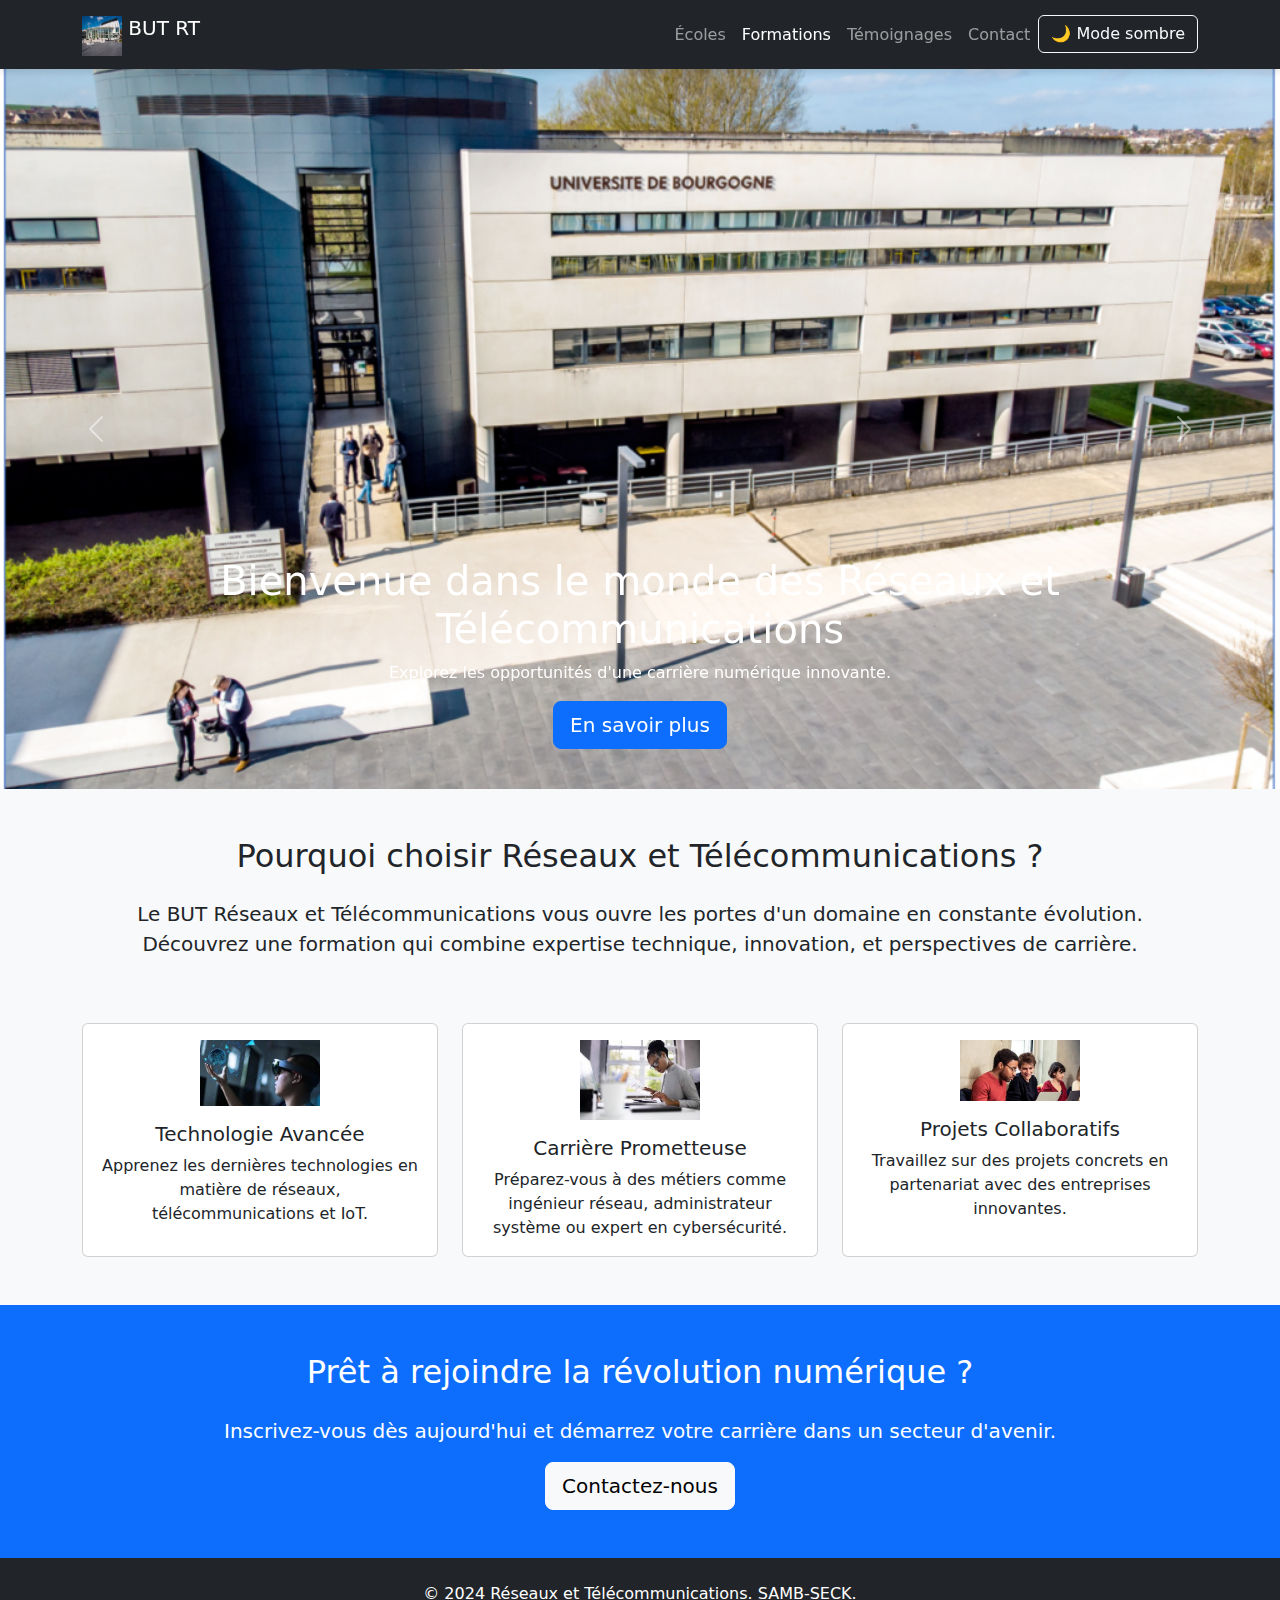
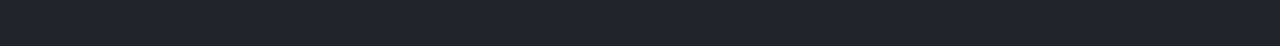
==== index.html @ 99275be7 "Add files via upload" ====
<!DOCTYPE html>
<html lang="fr">
<head>
    <meta charset="UTF-8">
    <meta name="viewport" content="width=device-width, initial-scale=1.0">
    <title>Accueil - Réseaux et Télécommunications</title>
    <link href="https://cdn.jsdelivr.net/npm/bootstrap@5.3.0-alpha1/dist/css/bootstrap.min.css" rel="stylesheet">
    <link rel="stylesheet" href="styles.css">
</head>
<body>
    <header>
        <nav class="navbar navbar-expand-lg navbar-dark bg-dark sticky-top">
            <div class="container">
                <!-- Logo -->
                <a class="navbar-brand" href="index.html">
                    <img src="iut_auxerre.jpg" alt="Logo BUT RT" width="40" height="40" class="d-inline-block align-text-top">
                    BUT RT
                </a>

                <!-- Burger Button -->
                <button class="navbar-toggler" type="button" data-bs-toggle="collapse" data-bs-target="#navbarNav" aria-controls="navbarNav" aria-expanded="false" aria-label="Toggle navigation">
                    <span class="navbar-toggler-icon"></span>
                </button>

                <!-- Navigation Links -->
                <div class="collapse navbar-collapse" id="navbarNav">
                    <ul class="navbar-nav ms-auto">
                        <li class="nav-item">
                            <a class="nav-link" href="ecoles.html">Écoles</a>
                        </li>
                        <li class="nav-item">
                            <a class="nav-link active" href="formations.html">Formations</a>
                        </li>
                        <li class="nav-item">
                            <a class="nav-link" href="temoignages.html">Témoignages</a>
                        </li>
                        <li class="nav-item">
                            <a class="nav-link" href="contact.html">Contact</a>
                        </li>
                        <!-- Dynamic Toggle Button for Light/Dark Mode -->
                        <li class="nav-item">
                            <button id="theme-toggle" class="btn btn-outline-light">🌙 Mode sombre</button>
                        </li>
                    </ul>
                </div>
            </div>
        </nav>
    </header>

    <main>
        <!-- Hero Section / Slider -->
        <section id="hero" class="carousel slide" data-bs-ride="carousel">
            <div class="carousel-inner">
                <div class="carousel-item active">
                    <img src="image_but.png" class="d-block w-100" alt="Image Hero 1" style="height: 80vh; object-fit: cover;">
                    <div class="carousel-caption d-none d-md-block">
                        <h1>Bienvenue dans le monde des Réseaux et Télécommunications</h1>
                        <p>Explorez les opportunités d'une carrière numérique innovante.</p>
                        <a href="formations.html" class="btn btn-primary btn-lg">En savoir plus</a>
                    </div>
                </div>
                <div class="carousel-item">
                    <img src="image_iut.jpg" class="d-block w-100" alt="Image Hero 2" style="height: 80vh; object-fit: cover;">
                    <div class="carousel-caption d-none d-md-block">
                        <h1>Développez vos compétences en cybersécurité et IoT</h1>
                        <p>Rejoignez une formation qui allie pratique et technologie de pointe.</p>
                        <a href="ecoles.html" class="btn btn-primary btn-lg">Découvrez les écoles</a>
                    </div>
                </div>
            </div>
            <button class="carousel-control-prev" type="button" data-bs-target="#hero" data-bs-slide="prev">
                <span class="carousel-control-prev-icon" aria-hidden="true"></span>
                <span class="visually-hidden">Précédent</span>
            </button>
            <button class="carousel-control-next" type="button" data-bs-target="#hero" data-bs-slide="next">
                <span class="carousel-control-next-icon" aria-hidden="true"></span>
                <span class="visually-hidden">Suivant</span>
            </button>
        </section>

        <!-- About Section -->
        <section id="about" class="py-5 bg-light">
            <div class="container">
                <div class="row text-center">
                    <h2 class="mb-4">Pourquoi choisir Réseaux et Télécommunications ?</h2>
                    <p class="lead">Le BUT Réseaux et Télécommunications vous ouvre les portes d'un domaine en constante évolution. Découvrez une formation qui combine expertise technique, innovation, et perspectives de carrière.</p>
                </div>
                <div class="row mt-5">
                    <div class="col-md-4">
                        <div class="card h-100 text-center">
                            <div class="card-body">
                                <img src="technologie.jpg" alt="Icon Tech" class="mb-3" style="max-width: 120px;">
                                <h5 class="card-title">Technologie Avancée</h5>
                                <p class="card-text">Apprenez les dernières technologies en matière de réseaux, télécommunications et IoT.</p>
                            </div>
                        </div>
                    </div>
                    <div class="col-md-4">
                        <div class="card h-100 text-center">
                            <div class="card-body">
                                <img src="carrière.jpg" alt="Icon Career" class="mb-3" style="max-width: 120px;">
                                <h5 class="card-title">Carrière Prometteuse</h5>
                                <p class="card-text">Préparez-vous à des métiers comme ingénieur réseau, administrateur système ou expert en cybersécurité.</p>
                            </div>
                        </div>
                    </div>
                    <div class="col-md-4">
                        <div class="card h-100 text-center">
                            <div class="card-body">
                                <img src="projetcollab.jpg" alt="Icon Collaboration" class="mb-3" style="max-width: 120px;">
                                <h5 class="card-title">Projets Collaboratifs</h5>
                                <p class="card-text">Travaillez sur des projets concrets en partenariat avec des entreprises innovantes.</p>
                            </div>
                        </div>
                    </div>
                </div>
            </div>
        </section>

        <!-- Call to Action -->
        <section id="cta" class="py-5 text-white bg-primary text-center">
            <div class="container">
                <h2 class="mb-4">Prêt à rejoindre la révolution numérique ?</h2>
                <p class="lead">Inscrivez-vous dès aujourd'hui et démarrez votre carrière dans un secteur d'avenir.</p>
                <a href="contact.html" class="btn btn-light btn-lg">Contactez-nous</a>
            </div>
        </section>
    </main>

    <!-- Footer Section -->
    <footer class="bg-dark text-white py-4">
        <div class="container text-center">
            <p>&copy; 2024 Réseaux et Télécommunications. SAMB-SECK.</p>
        </div>
    </footer>
    
    <script src="scripts.js"></script>
    <script src="https://cdn.jsdelivr.net/npm/bootstrap@5.3.0-alpha1/dist/js/bootstrap.bundle.min.js"></script>
</body>
</html>
---- styles.css ----
/* Fade-in animation */
.fade-in {
    opacity: 0;
    transform: translateY(20px);
    transition: opacity 0.6s ease-out, transform 0.6s ease-out;
}

.fade-in.show {
    opacity: 1;
    transform: translateY(0);
}

/* Sticky Navbar Transition */
.navbar.sticky-top {
    background: #ffffff;
    box-shadow: 0 4px 6px rgba(0, 0, 0, 0.1);
    transition: background 0.3s, box-shadow 0.3s;
}

/* Dark Mode */
body.dark-mode {
    background-color: #121212;
    color: #ffffff;
}

body.dark-mode .navbar {
    background-color: #333;
    color: #fff;
}

body.dark-mode .btn-secondary {
    background-color: #555;
    color: #fff;
}
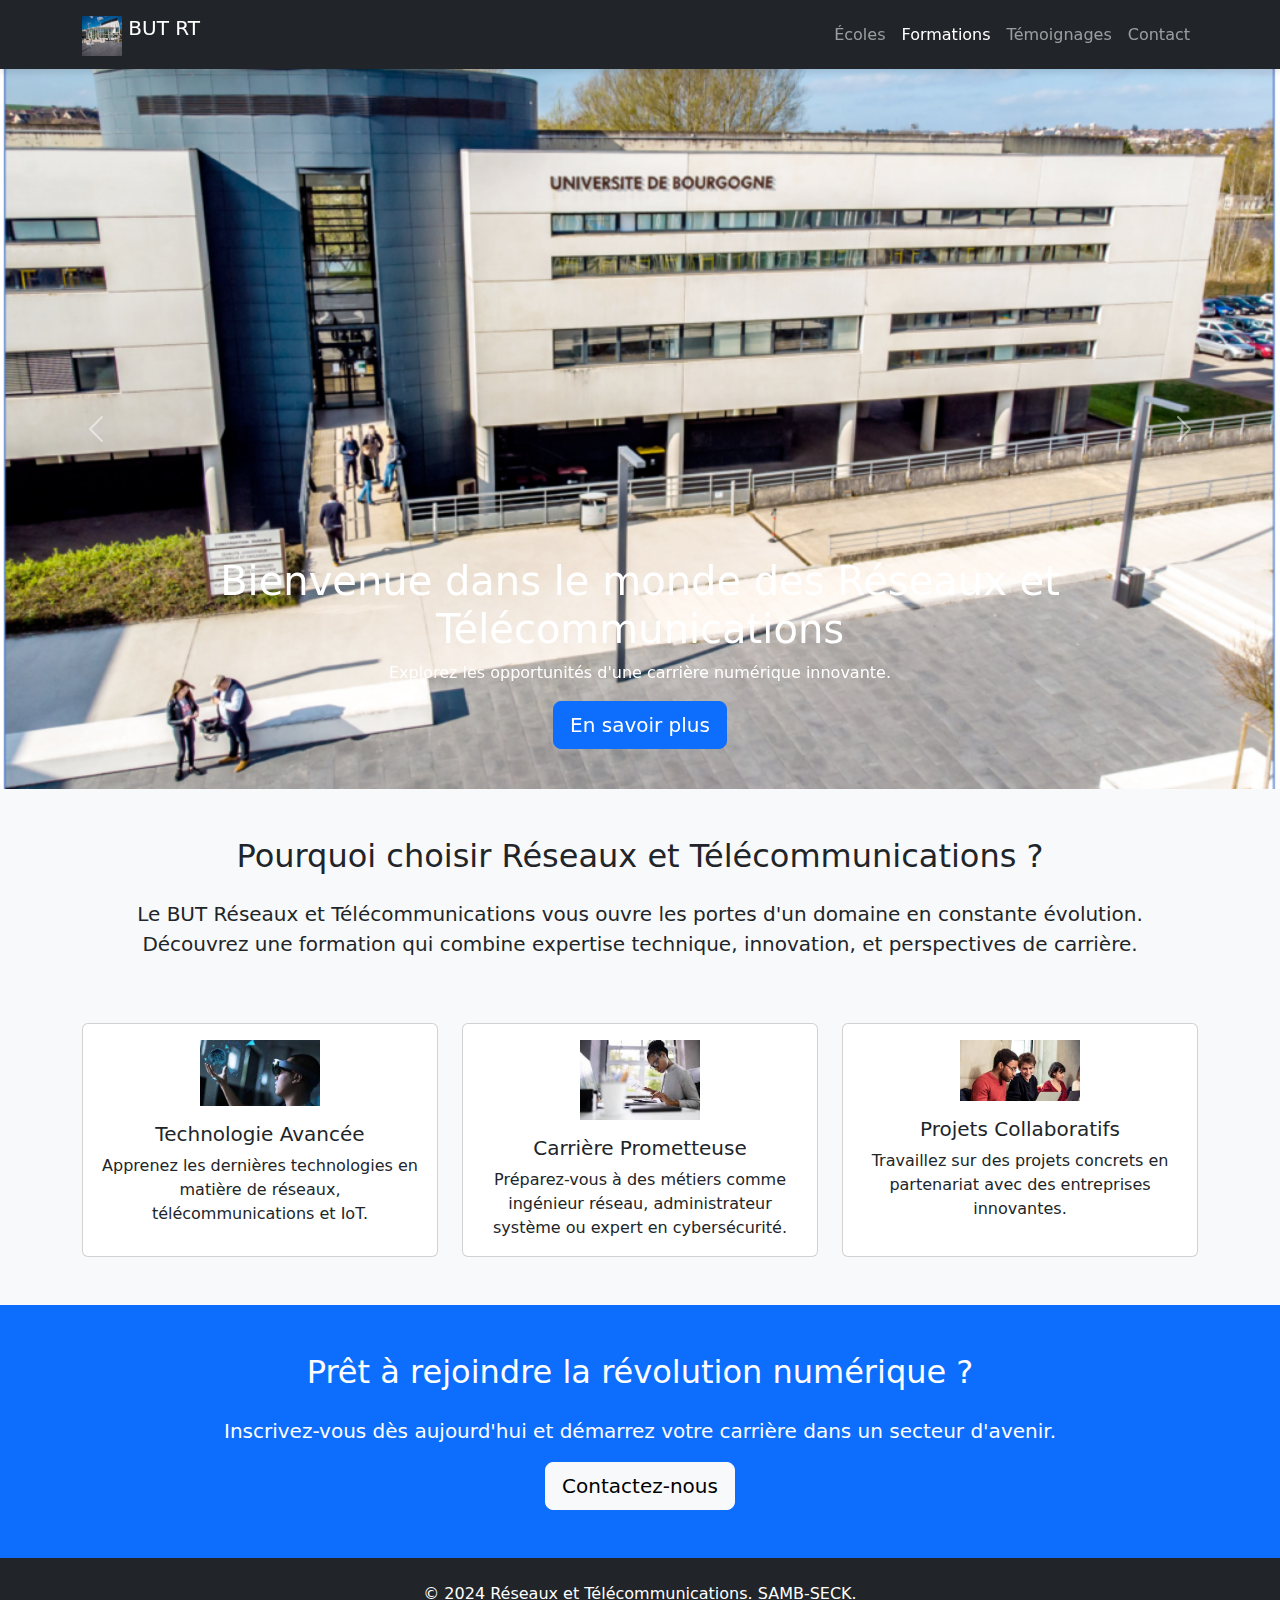
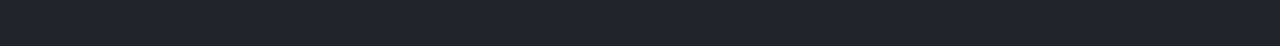
==== commit 75e5f38e: "Update index.html" ====
--- a/index.html
+++ b/index.html
@@ -36,10 +36,6 @@
                         </li>
                         <li class="nav-item">
                             <a class="nav-link" href="contact.html">Contact</a>
-                        </li>
-                        <!-- Dynamic Toggle Button for Light/Dark Mode -->
-                        <li class="nav-item">
-                            <button id="theme-toggle" class="btn btn-outline-light">🌙 Mode sombre</button>
                         </li>
                     </ul>
                 </div>
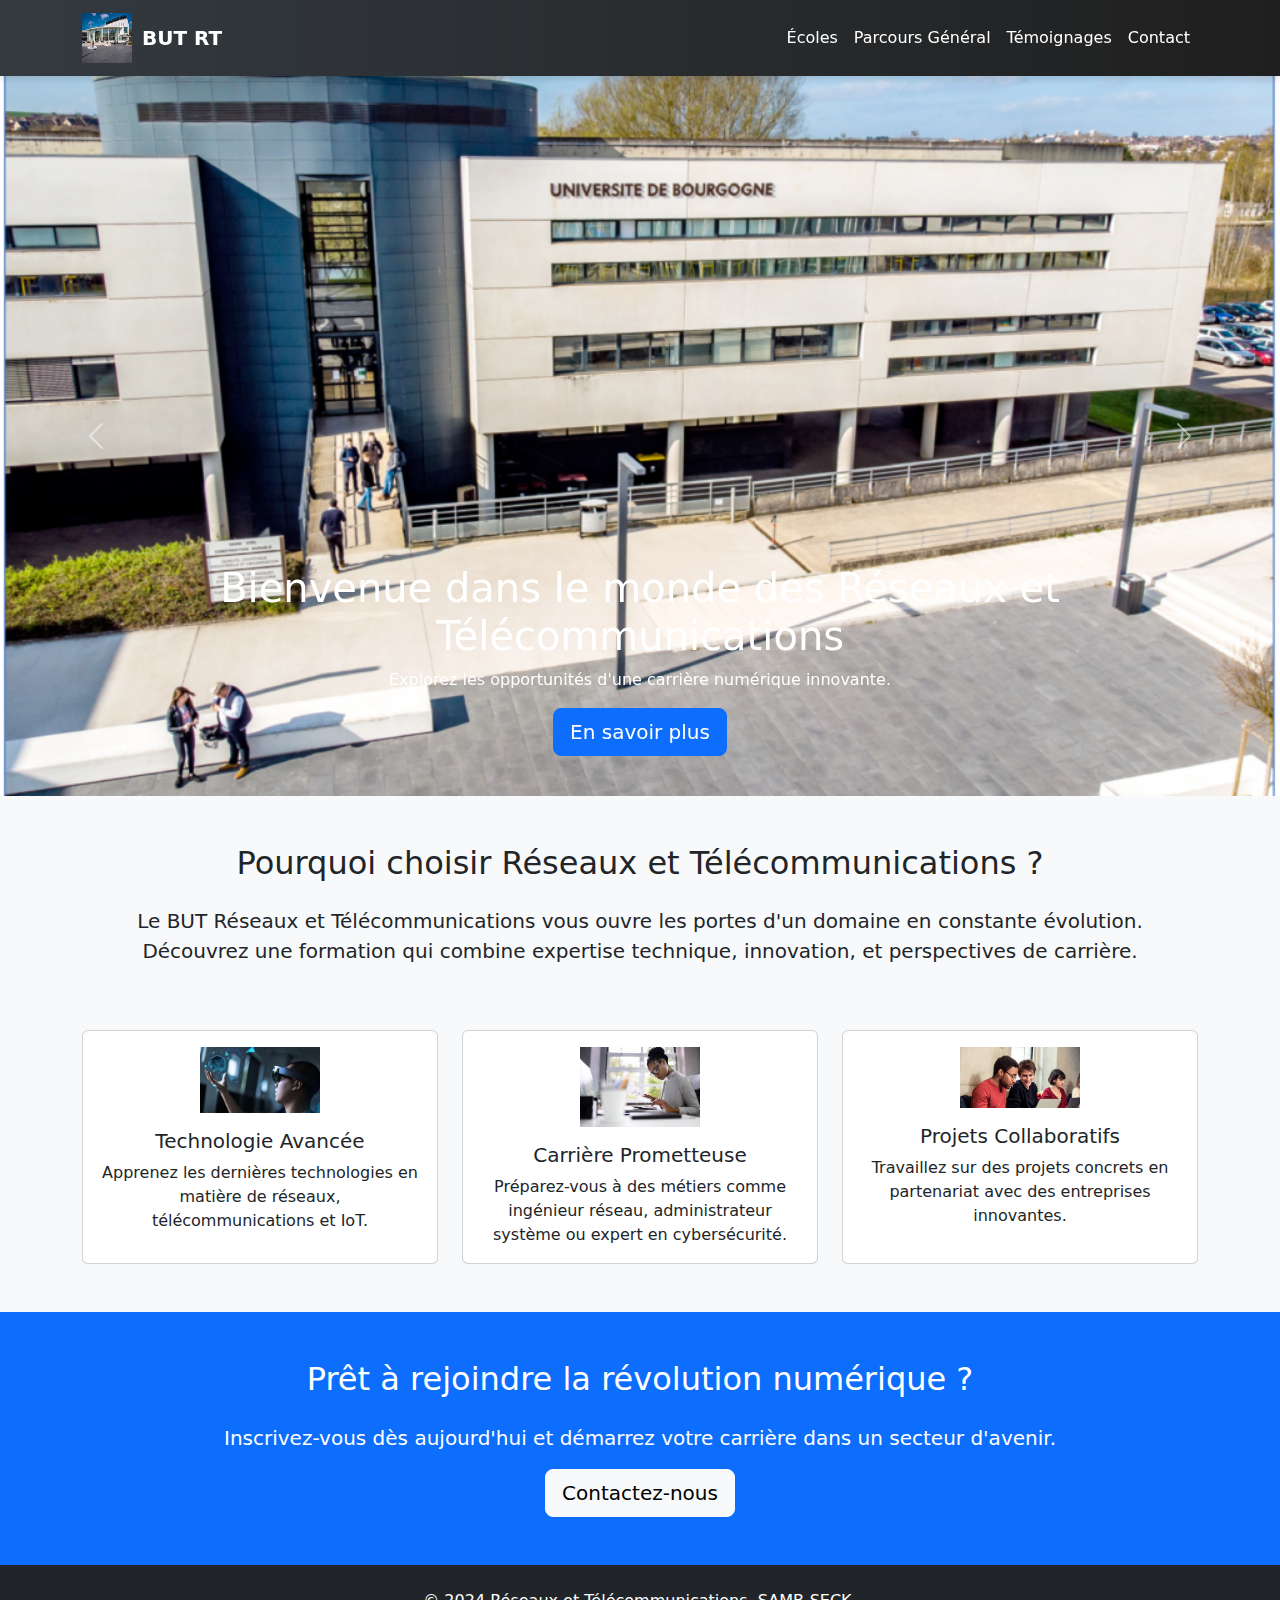
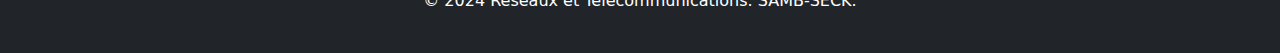
==== commit 6bc2c435: "Update index.html" ====
--- a/index.html
+++ b/index.html
@@ -9,33 +9,33 @@
 </head>
 <body>
     <header>
-        <nav class="navbar navbar-expand-lg navbar-dark bg-dark sticky-top">
+        <nav class="navbar navbar-expand-lg sticky-top" style="background: linear-gradient(to right, #343a40, #1f1f1f);">
             <div class="container">
                 <!-- Logo -->
-                <a class="navbar-brand" href="index.html">
-                    <img src="iut_auxerre.jpg" alt="Logo BUT RT" width="40" height="40" class="d-inline-block align-text-top">
-                    BUT RT
+                <a class="navbar-brand" href="index.html" style="display: flex; align-items: center; gap: 10px;">
+                    <img src="iut_auxerre.jpg" alt="Logo BUT RT" width="50" height="50" class="d-inline-block align-text-top" style="transition: transform 0.3s ease;">
+                    <span class="text-white fw-bold">BUT RT</span>
                 </a>
-
+    
                 <!-- Burger Button -->
                 <button class="navbar-toggler" type="button" data-bs-toggle="collapse" data-bs-target="#navbarNav" aria-controls="navbarNav" aria-expanded="false" aria-label="Toggle navigation">
                     <span class="navbar-toggler-icon"></span>
                 </button>
-
+    
                 <!-- Navigation Links -->
                 <div class="collapse navbar-collapse" id="navbarNav">
                     <ul class="navbar-nav ms-auto">
                         <li class="nav-item">
-                            <a class="nav-link" href="ecoles.html">Écoles</a>
+                            <a class="nav-link text-white" href="ecoles.html">Écoles</a>
                         </li>
                         <li class="nav-item">
-                            <a class="nav-link active" href="formations.html">Formations</a>
+                            <a class="nav-link text-white" href="formations.html">Parcours Général</a></li>
                         </li>
                         <li class="nav-item">
-                            <a class="nav-link" href="temoignages.html">Témoignages</a>
+                            <a class="nav-link text-white" href="temoignages.html">Témoignages</a>
                         </li>
                         <li class="nav-item">
-                            <a class="nav-link" href="contact.html">Contact</a>
+                            <a class="nav-link text-white" href="contact.html">Contact</a>
                         </li>
                     </ul>
                 </div>
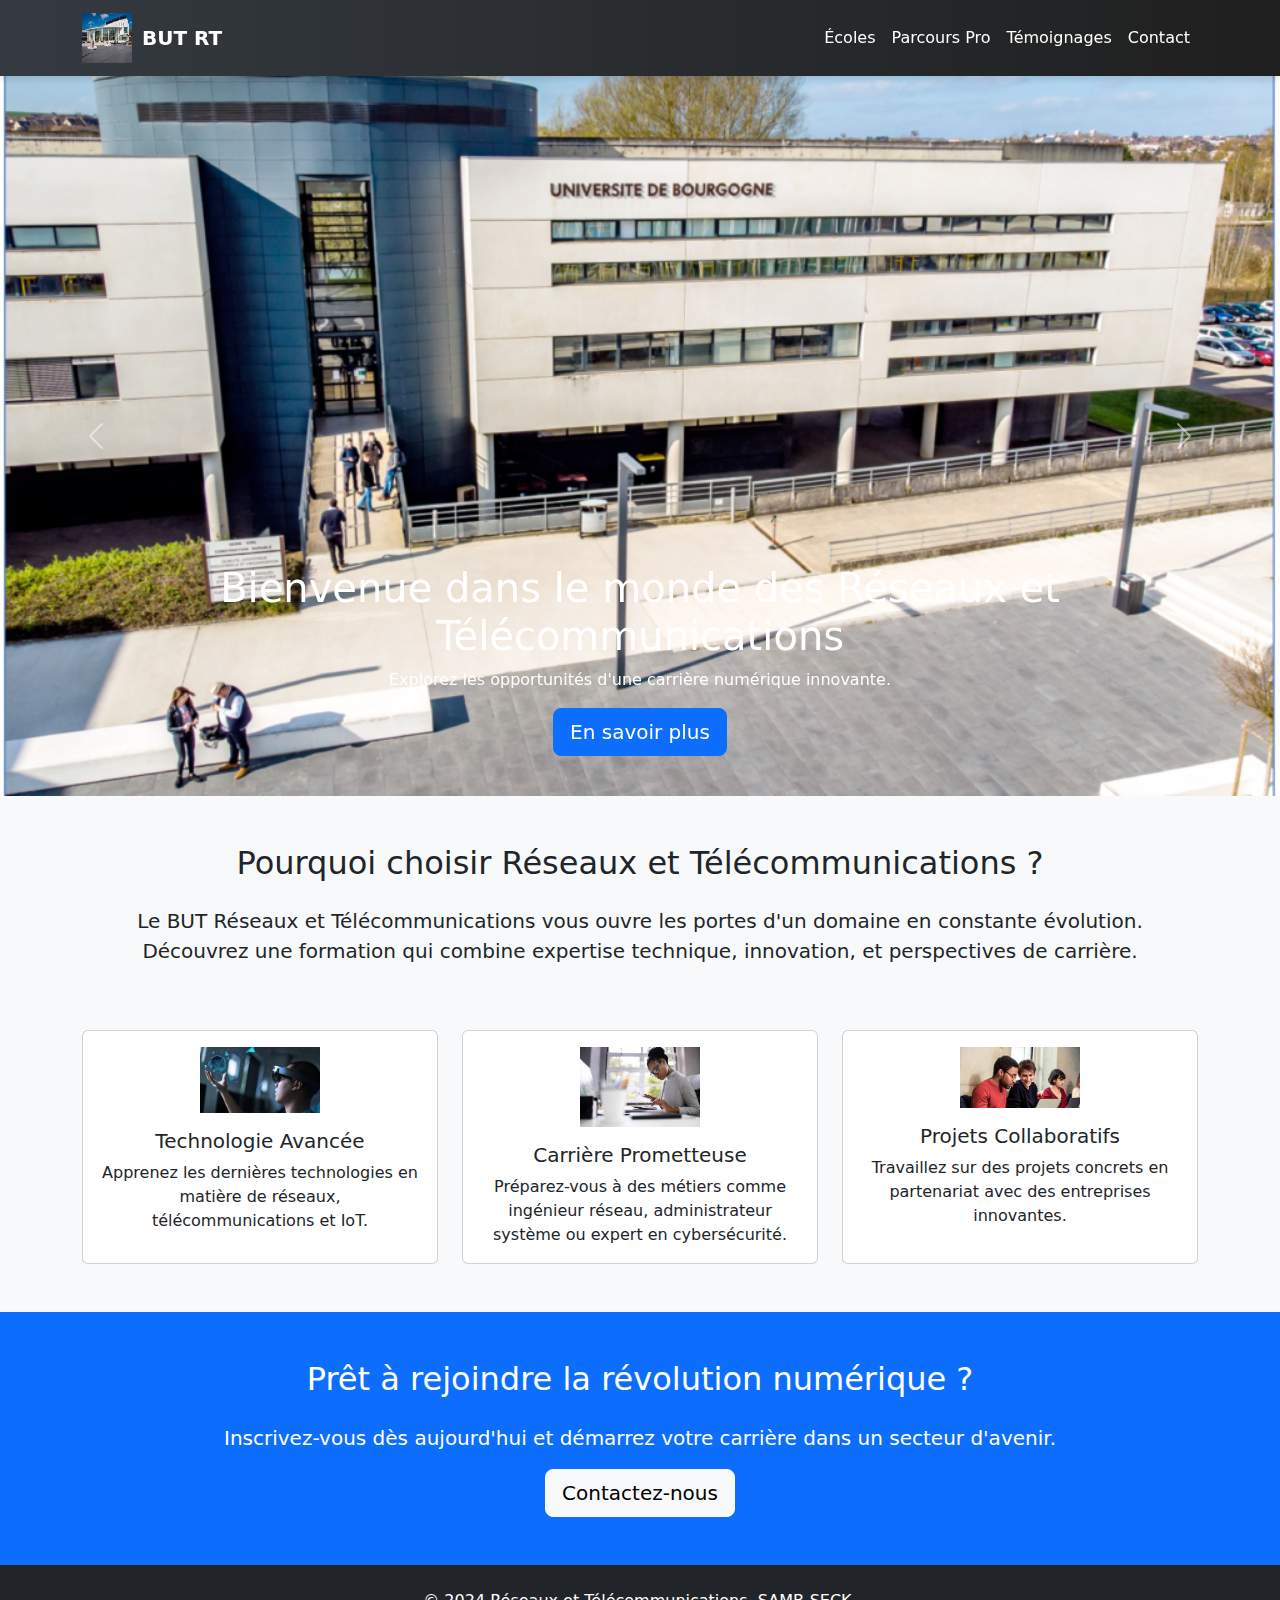
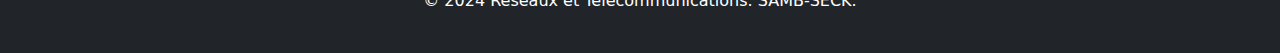
==== commit 6bc6986f: "Update index.html" ====
--- a/index.html
+++ b/index.html
@@ -29,7 +29,7 @@
                             <a class="nav-link text-white" href="ecoles.html">Écoles</a>
                         </li>
                         <li class="nav-item">
-                            <a class="nav-link text-white" href="formations.html">Parcours Général</a></li>
+                            <a class="nav-link text-white" href="formations.html">Parcours Pro</a></li>
                         </li>
                         <li class="nav-item">
                             <a class="nav-link text-white" href="temoignages.html">Témoignages</a>
